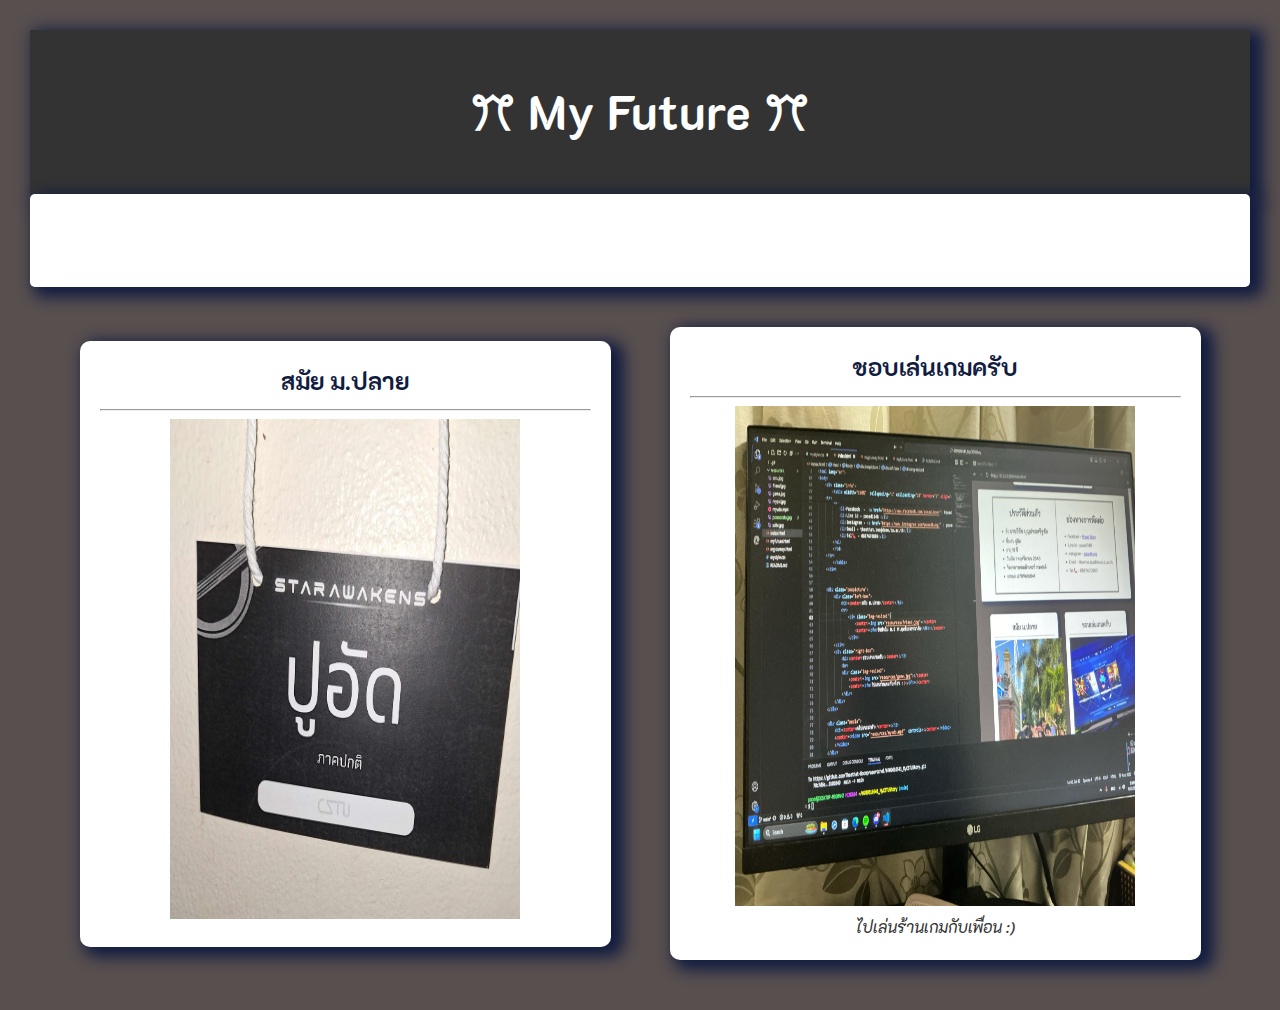
==== myfuture.html @ ffae290c "add 2picture in myfuture.html" ====
<!DOCTYPE html>
<html lang="en">
<head>
    <title>My Future</title>
    <link rel="stylesheet" href="mystyle.css">
</head> 

    <body>
        <header>
            <h1><font size="10"> ꔫ My Future ꔫ</font></h1>
        </header>
    <div class="intro">
            <h2><marquee direction="right">My Dream Future??</marquee></h2>
            <p></p>
    </div>


    <div class="boxpicture">
        <div class="left-box">
            <h2><center>สมัย ม.ปลาย</center></h2>
            <hr>
                <div class="img-resize1">
                    <center><img src="resources/pooadcstu.jpg"></center>
                </div>
        </div>
        <div class="right-box">
            <h2><center>ชอบเล่นเกมครับ</center></h2>
            <hr>
            <div class="img-resize2">
                <center><img src="resources/pooadcom.jpg"></center>
                <center><dfn>ไปเล่นร้านเกมกับเพื่อน :)</dfn></center>
            </div>
        </div>
    </div>
---- mystyle.css ----
@import url(https://fonts.googleapis.com/css2?family=K2D:ital,wght@0,100;0,200;0,300;0,400;0,500;0,600;0,700;0,800;1,100;1,200;1,300;1,400;1,500;1,600;1,700;1,800&display=swap);

body, h2, p {
    font-family: "K2D", system-ui;
    margin: 0;
    padding: 0;
}

h2 {
    color : #111c40;
}


body {
    line-height: 1.7;
    color: #333;
    background-color: #584f4f;
    padding: 30px
}


header {
    background: #333;
    color: #fff;
    padding: 20px;
    text-align: center;
    box-shadow: 8px 5px 15px 5px hsl(226, 58%, 16%);    
}

.intro {   
    margin-bottom: 20px;
    padding: 20px;
    background: #fff;
    border-radius: 5px;
    text-align: center;
    box-shadow: 8px 5px 15px 5px hsl(226, 58%, 16%);    
}


.info {
    font-family: "K2D", system-ui;
    margin-bottom: 20px;
    padding: 20px;
    background: #fff;
    border-radius: 5px;  
    box-shadow: 8px 5px 15px 5px hsl(226, 58%, 16%); 
    
}


.media {
    margin-bottom: 20px;
    padding: 20px;
    background: #fff;
    border-radius: 10px;
    width: 50%;
    height: 30%;
}



.media video ,.media{
    width: 50%;
    margin-top: 20px;   
    
}

.media 
{
    box-shadow: 8px 5px 15px 5px hsl(226, 58%, 16%); 
    margin: auto;
}


.me {
    width: 450px; 
    height: 400px;
    padding: 20px;
    box-sizing: border-box;
    background-color: #fff;
    box-shadow: 8px 5px 15px 5px hsl(226, 58%, 16%); 
    border-radius: 10px;   
    margin: auto; 
    margin-bottom: 20px; 
}

.sci {
    width: 600px; 
    height: 400px;
    padding: 20px;
    box-sizing: border-box;
    background-color: #fff;
    box-shadow: 8px 5px 15px 5px hsl(226, 58%, 16%); 
    border-radius: 10px;   
    margin: auto; 
    margin-bottom: 20px; 
}


#scitu
{
    width: 500px;
    height: 325px;
    border: 2px solid #291200;
    padding: 20px;
}

#pooad
{
    width: 300px;
    height: 350px;
    border: 2px solid #291200;
    padding: 20px;
}

.boxpicture 
{
    display: flex;
    justify-content: space-between;
    padding: 20px;
    max-width: 1200px;
    margin: auto;
    
}


.left-box, .right-box {
    width: 45%; 
    padding: 20px;
    box-sizing: border-box;
    background-color: #fff;
    border-radius: 10px;
    margin: auto;
    box-shadow: 8px 5px 15px 5px #111c40;
}


.img-resize1 img {   
    width: 350px;  
    height: 500px;
    }

    
.img-resize2 img {   
        width: 400px;  
        height: 500px;
    }
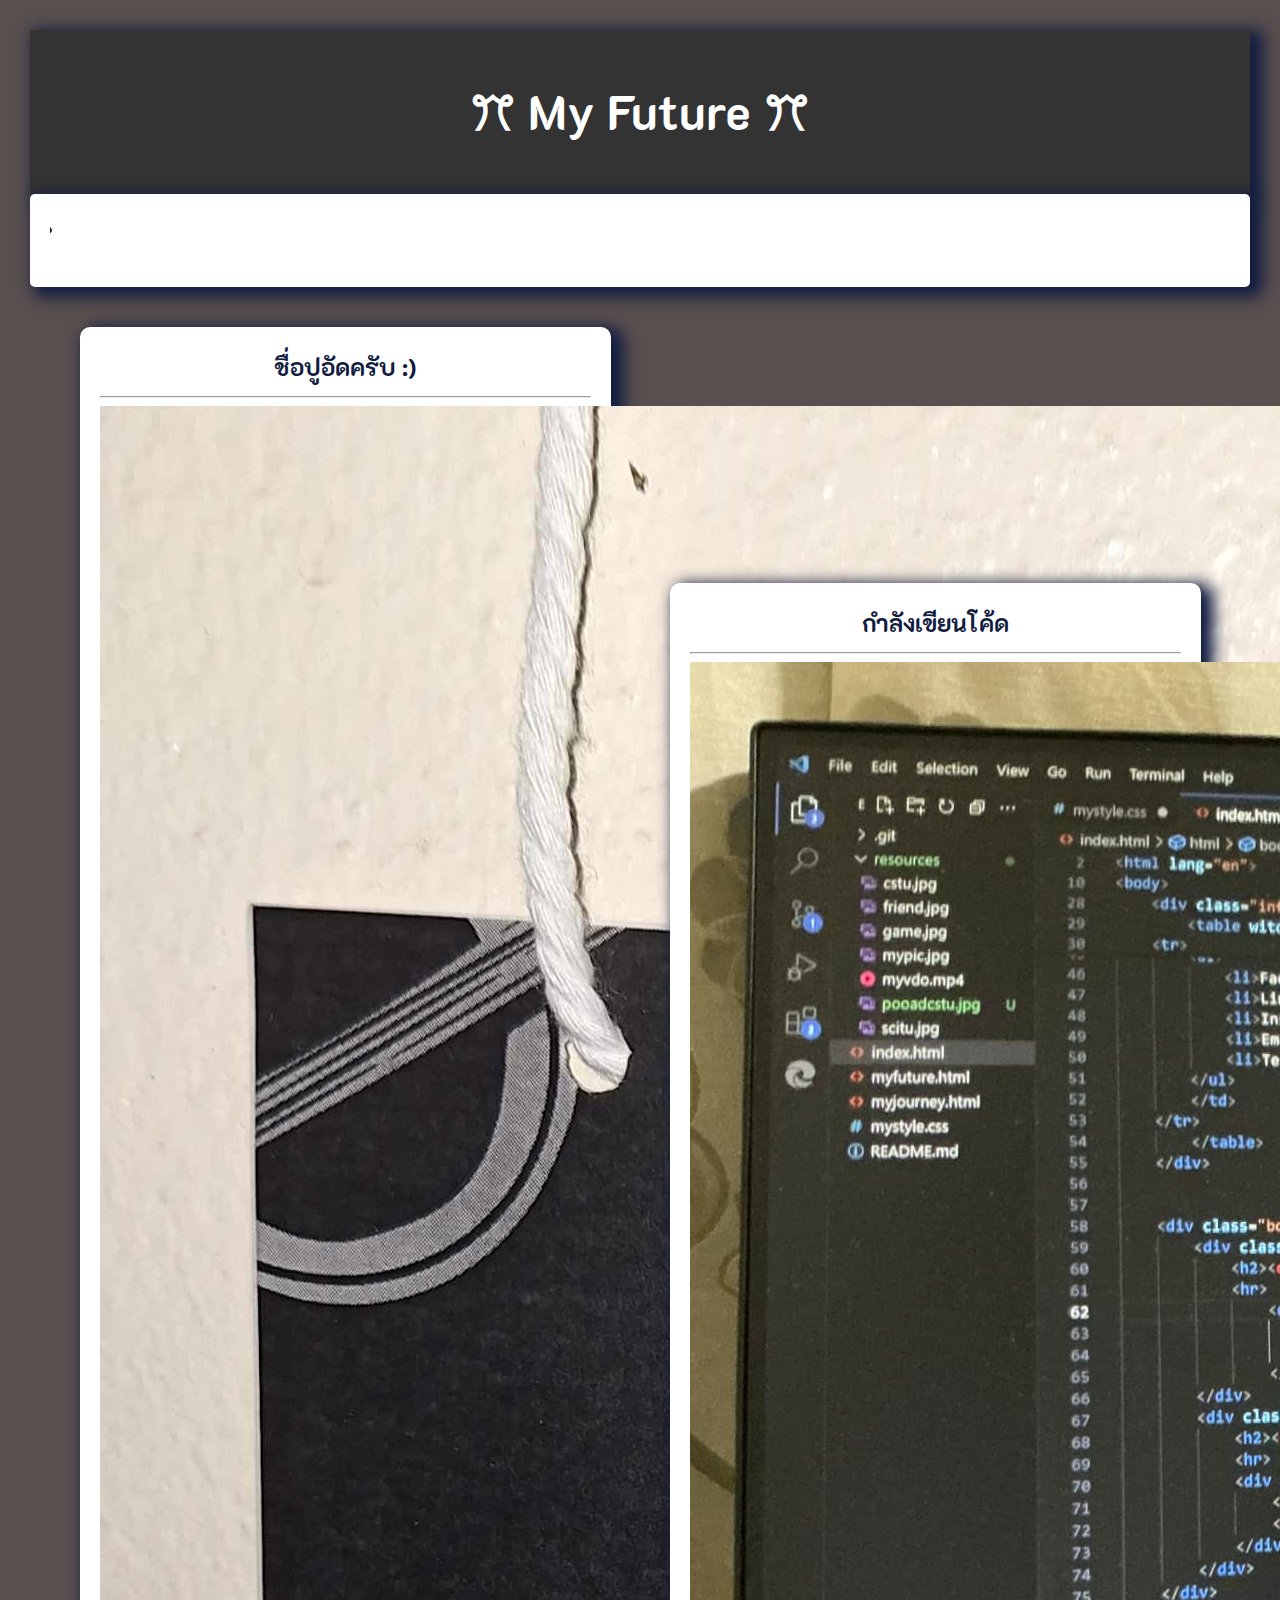
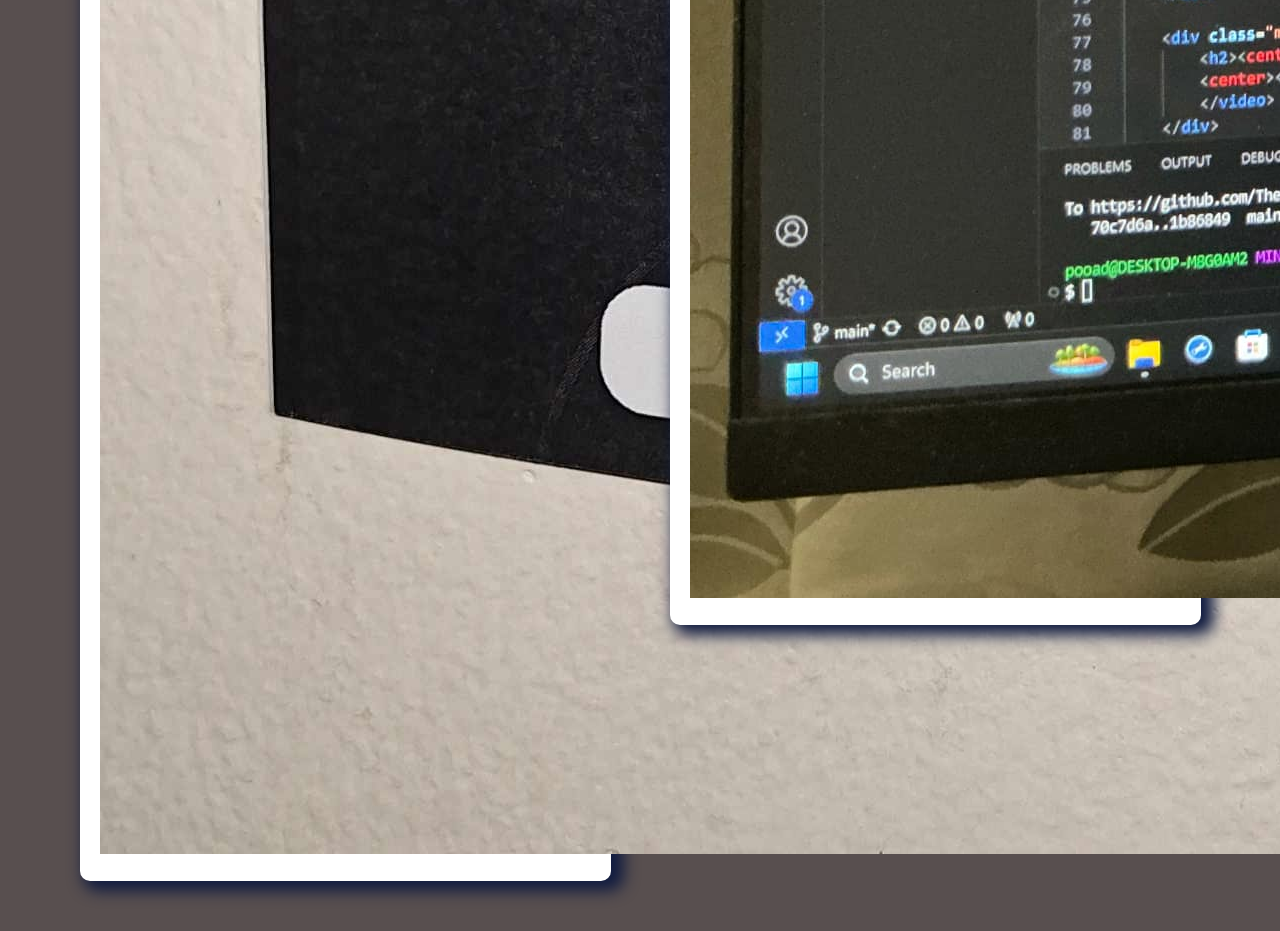
==== commit fb6e3728: "adjust picture size and describe pic" ====
--- a/myfuture.html
+++ b/myfuture.html
@@ -17,18 +17,17 @@
 
     <div class="boxpicture">
         <div class="left-box">
-            <h2><center>สมัย ม.ปลาย</center></h2>
+            <h2><center>ชื่อปูอัดครับ :)</center></h2>
             <hr>
-                <div class="img-resize1">
+                <div class="img-resize3">
                     <center><img src="resources/pooadcstu.jpg"></center>
                 </div>
         </div>
         <div class="right-box">
-            <h2><center>ชอบเล่นเกมครับ</center></h2>
+            <h2><center>กำลังเขียนโค้ด</center></h2>
             <hr>
-            <div class="img-resize2">
+            <div class="img-resize4">
                 <center><img src="resources/pooadcom.jpg"></center>
-                <center><dfn>ไปเล่นร้านเกมกับเพื่อน :)</dfn></center>
             </div>
         </div>
     </div> 
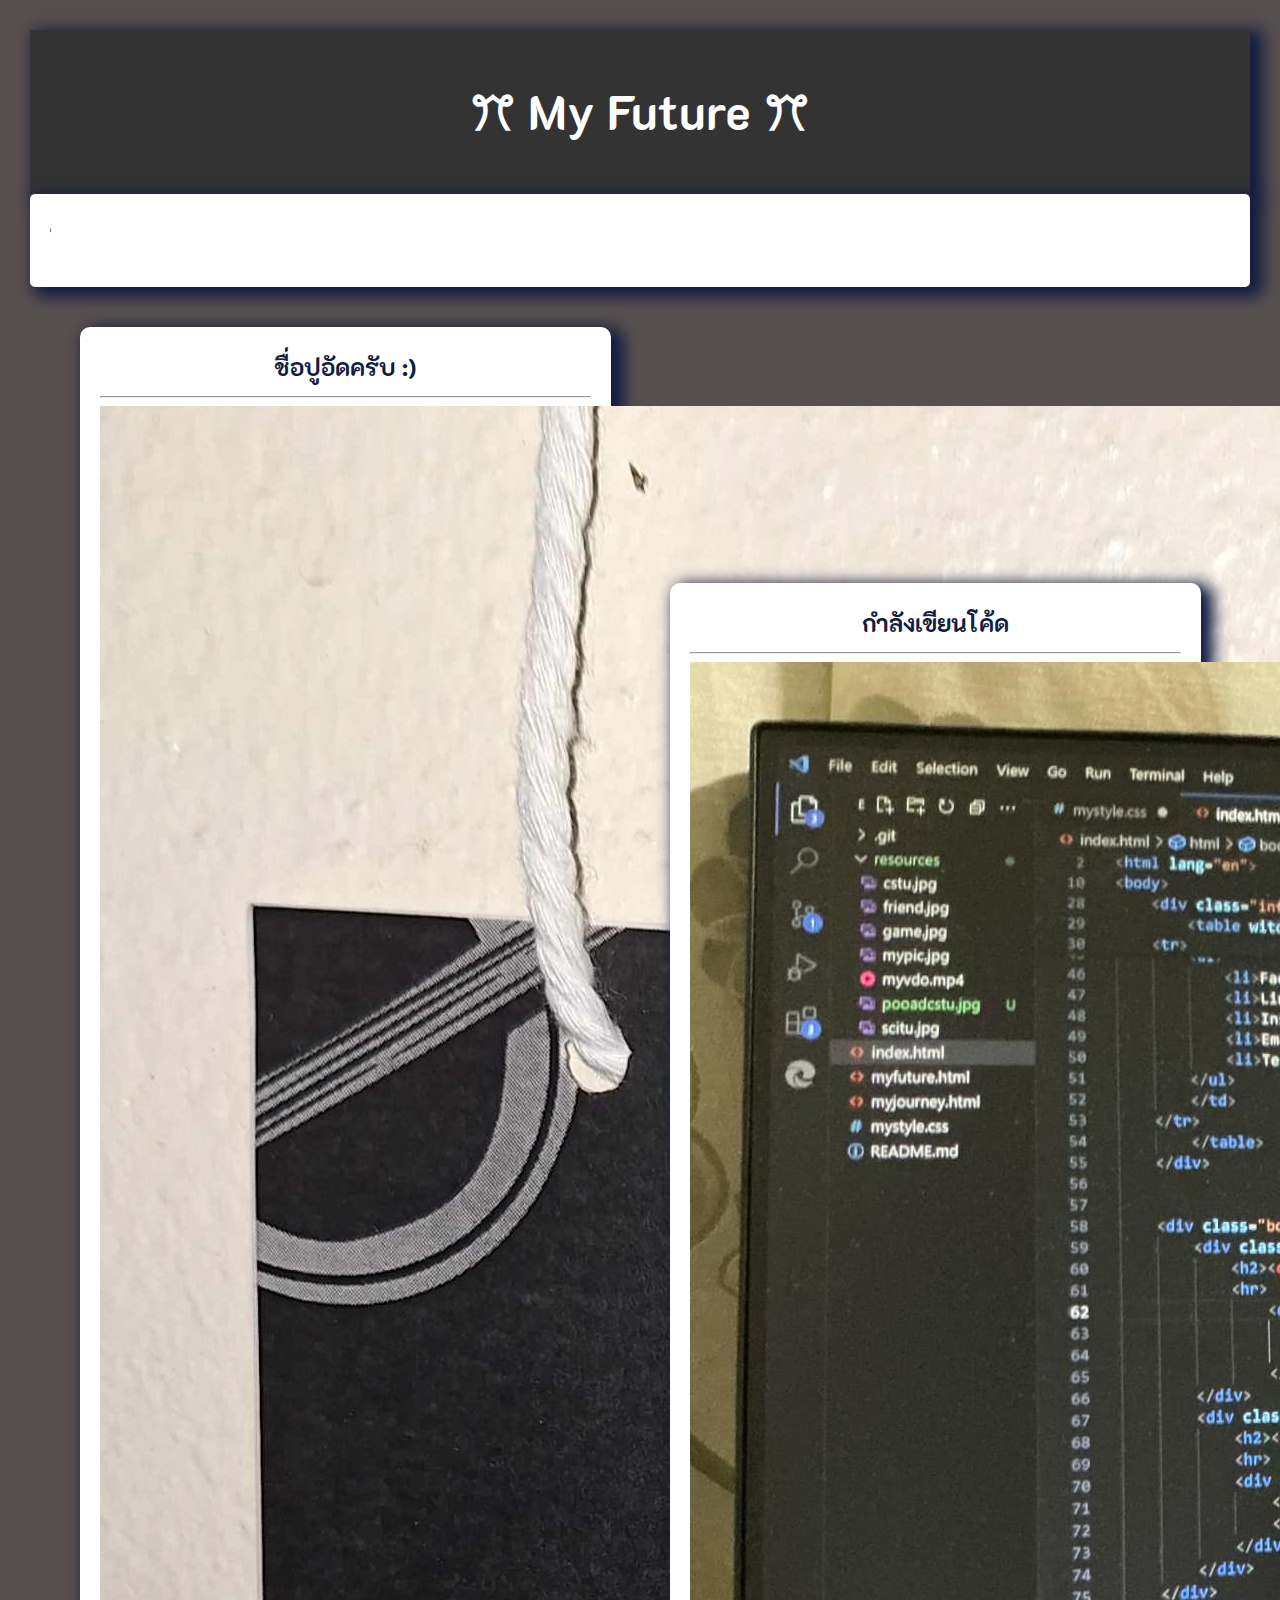
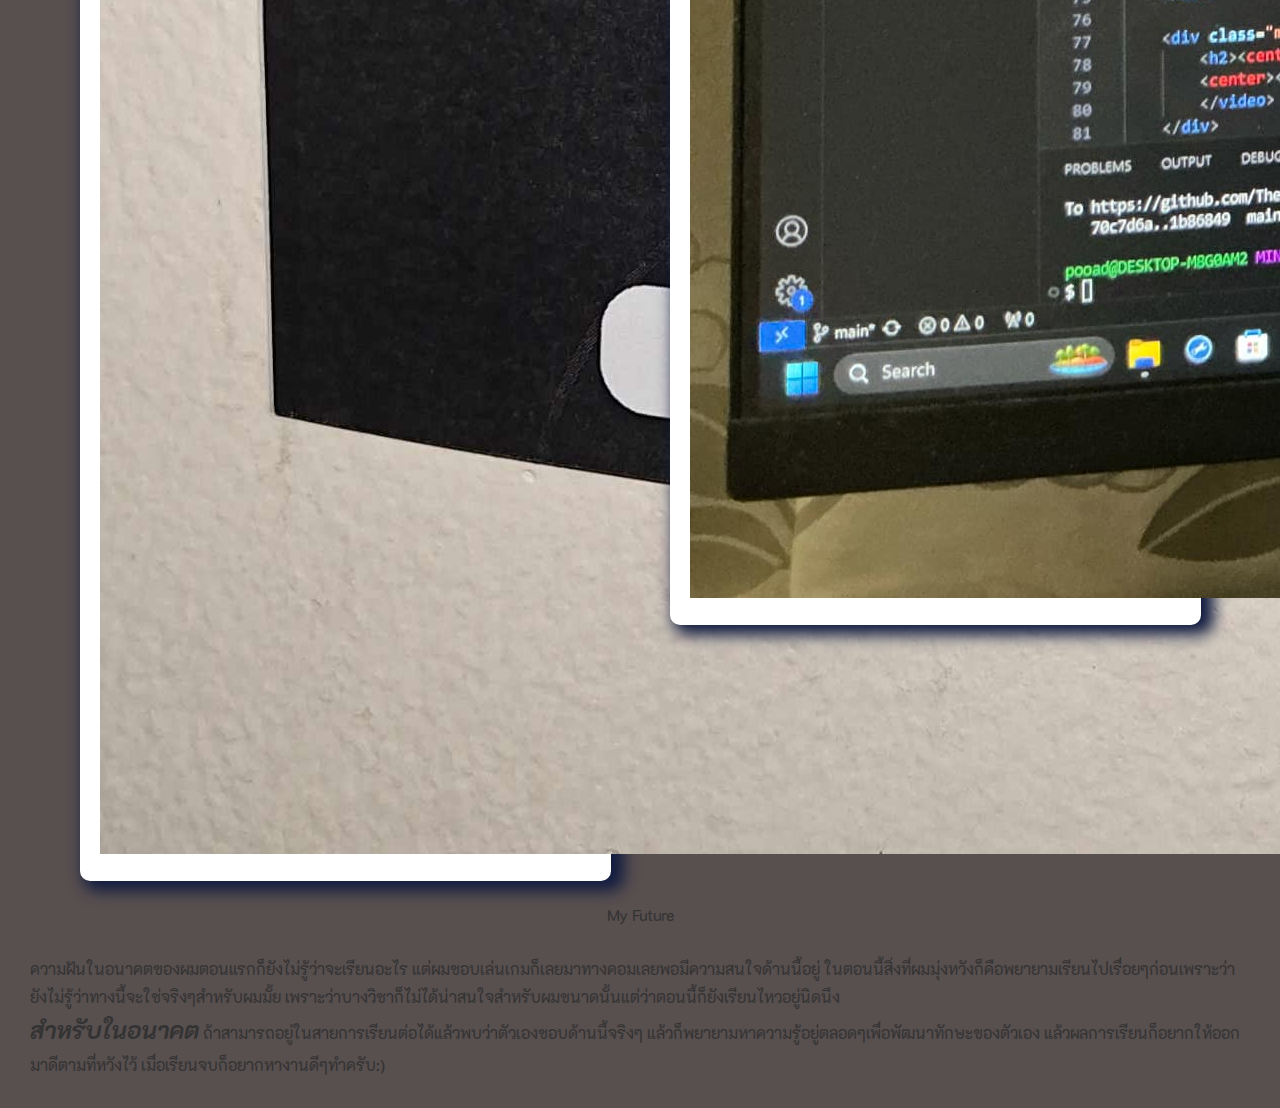
==== commit f9e8c57f: "add future paragraph" ====
--- a/myfuture.html
+++ b/myfuture.html
@@ -30,4 +30,16 @@
                 <center><img src="resources/pooadcom.jpg"></center>
             </div>
         </div>
+    </div>
+
+    <div class="info3">
+        <div class ="year"><center>My Future</center></div>
+        <p><br> ความฝันในอนาคตของผมตอนแรกก็ยังไม่รู้ว่าจะเรียนอะไร แต่ผมชอบเล่นเกมก็เลยมาทางคอมเลยพอมีความสนใจด้านนี้อยู่
+        ในตอนนี้สิ่งที่ผมมุ่งหวังก็คือพยายามเรียนไปเรื่อยๆก่อนเพราะว่ายังไม่รู้ว่าทางนี้จะใช่จริงๆสำหรับผมมั้ย เพราะว่าบางวิชาก็ไม่ได้น่าสนใจสำหรับผมขนาดนั้นแต่ว่าตอนนี้ก็ยังเรียนไหวอยู่นิดนึง</br></p>
+        <p><b><i><font size="5">สำหรับในอนาคต</font></i></b> ถ้าสามารถอยู่ในสายการเรียนต่อได้แล้วพบว่าตัวเองชอบด้านนี้จริงๆ แล้วก็พยายามหาความรู้อยู่ตลอดๆเพื่อพัฒนาทักษะของตัวเอง แล้วผลการเรียนก็อยากให้ออกมาดีตามที่หวังไว้ เมื่อเรียนจบก็อยากหางานดีๆทำครับ:)</p>
+    </div>
+     
+
+    
+    
     </div> 
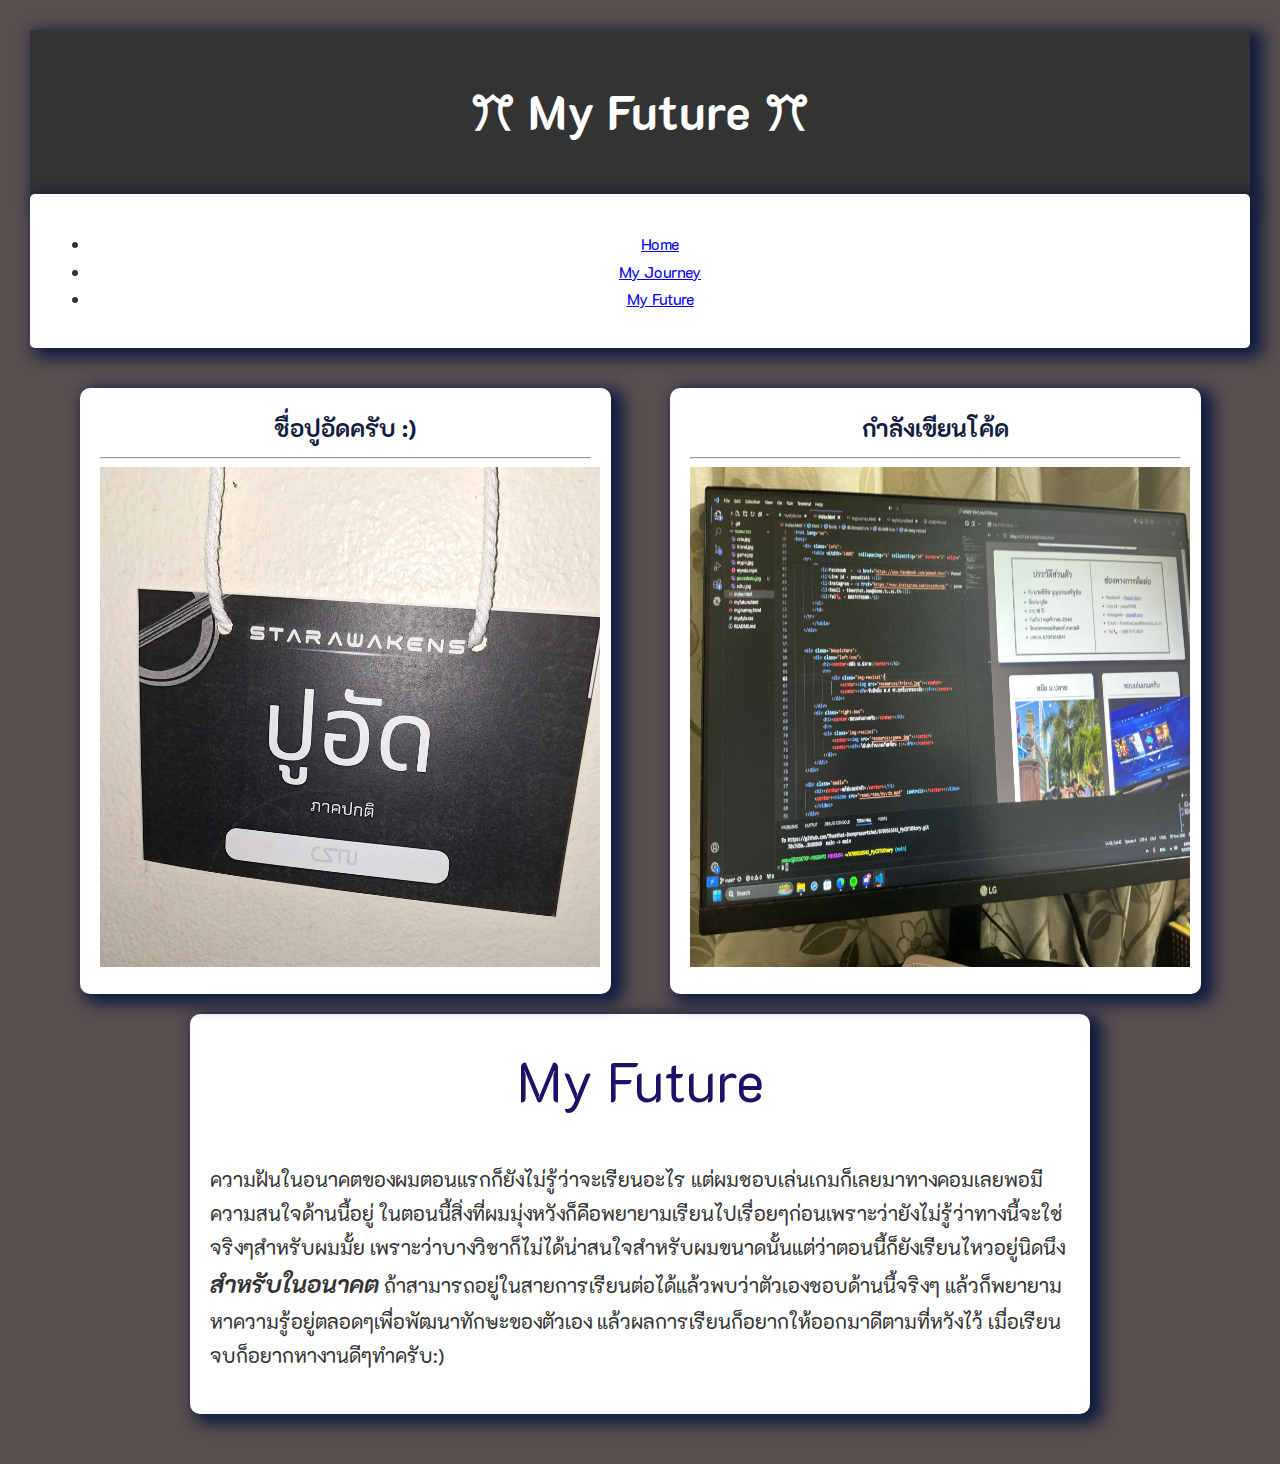
==== commit 88142f26: "add nav bar in journey.html and myfuture.html" ====
--- a/myfuture.html
+++ b/myfuture.html
@@ -10,7 +10,13 @@
             <h1><font size="10"> ꔫ My Future ꔫ</font></h1>
         </header>
     <div class="intro">
-            <h2><marquee direction="right">My Dream Future??</marquee></h2>
+        <nav>
+            <ul>
+                <li><a href="index.html">Home</a></li>
+                <li><a href="myjourney.html">My Journey</a></li>
+                <li><a href="myfuture.html">My Future</a></li>
+            </ul>
+        </nav>
             <p></p>
     </div>
 
--- a/mystyle.css
+++ b/mystyle.css
@@ -47,6 +47,41 @@
     
 }
 
+.year{
+        color: #1f1266;
+        font-size: 55px;
+}
+
+.info2 {
+    font-family: "K2D", system-ui;
+    width: 900px; 
+    height: 400px;
+    padding: 20px;
+    box-sizing: border-box;
+    background-color: #fff;
+    box-shadow: 8px 5px 15px 5px hsl(226, 58%, 16%); 
+    border-radius: 10px;   
+    margin: auto; 
+    margin-bottom: 20px; 
+    text-align: center;
+    }
+
+
+ .info3 {
+    font-family: "K2D", system-ui;
+    width: 900px; 
+    height: 400px;
+    padding: 20px;
+    box-sizing: border-box;
+    background-color: #fff;
+    box-shadow: 8px 5px 15px 5px hsl(226, 58%, 16%); 
+    border-radius: 10px;   
+    margin: auto; 
+    margin-bottom: 20px; 
+    font-size: 20px;
+    }
+    
+
 
 .media {
     margin-bottom: 20px;
@@ -86,7 +121,7 @@
 
 .sci {
     width: 600px; 
-    height: 400px;
+    height: 425px;
     padding: 20px;
     box-sizing: border-box;
     background-color: #fff;
@@ -147,3 +182,13 @@
     }
 
 
+.img-resize3 img {   
+        width: 500px;  
+        height: 500px;
+        }
+    
+        
+.img-resize4 img {   
+            width: 500px;  
+            height: 500px;
+        }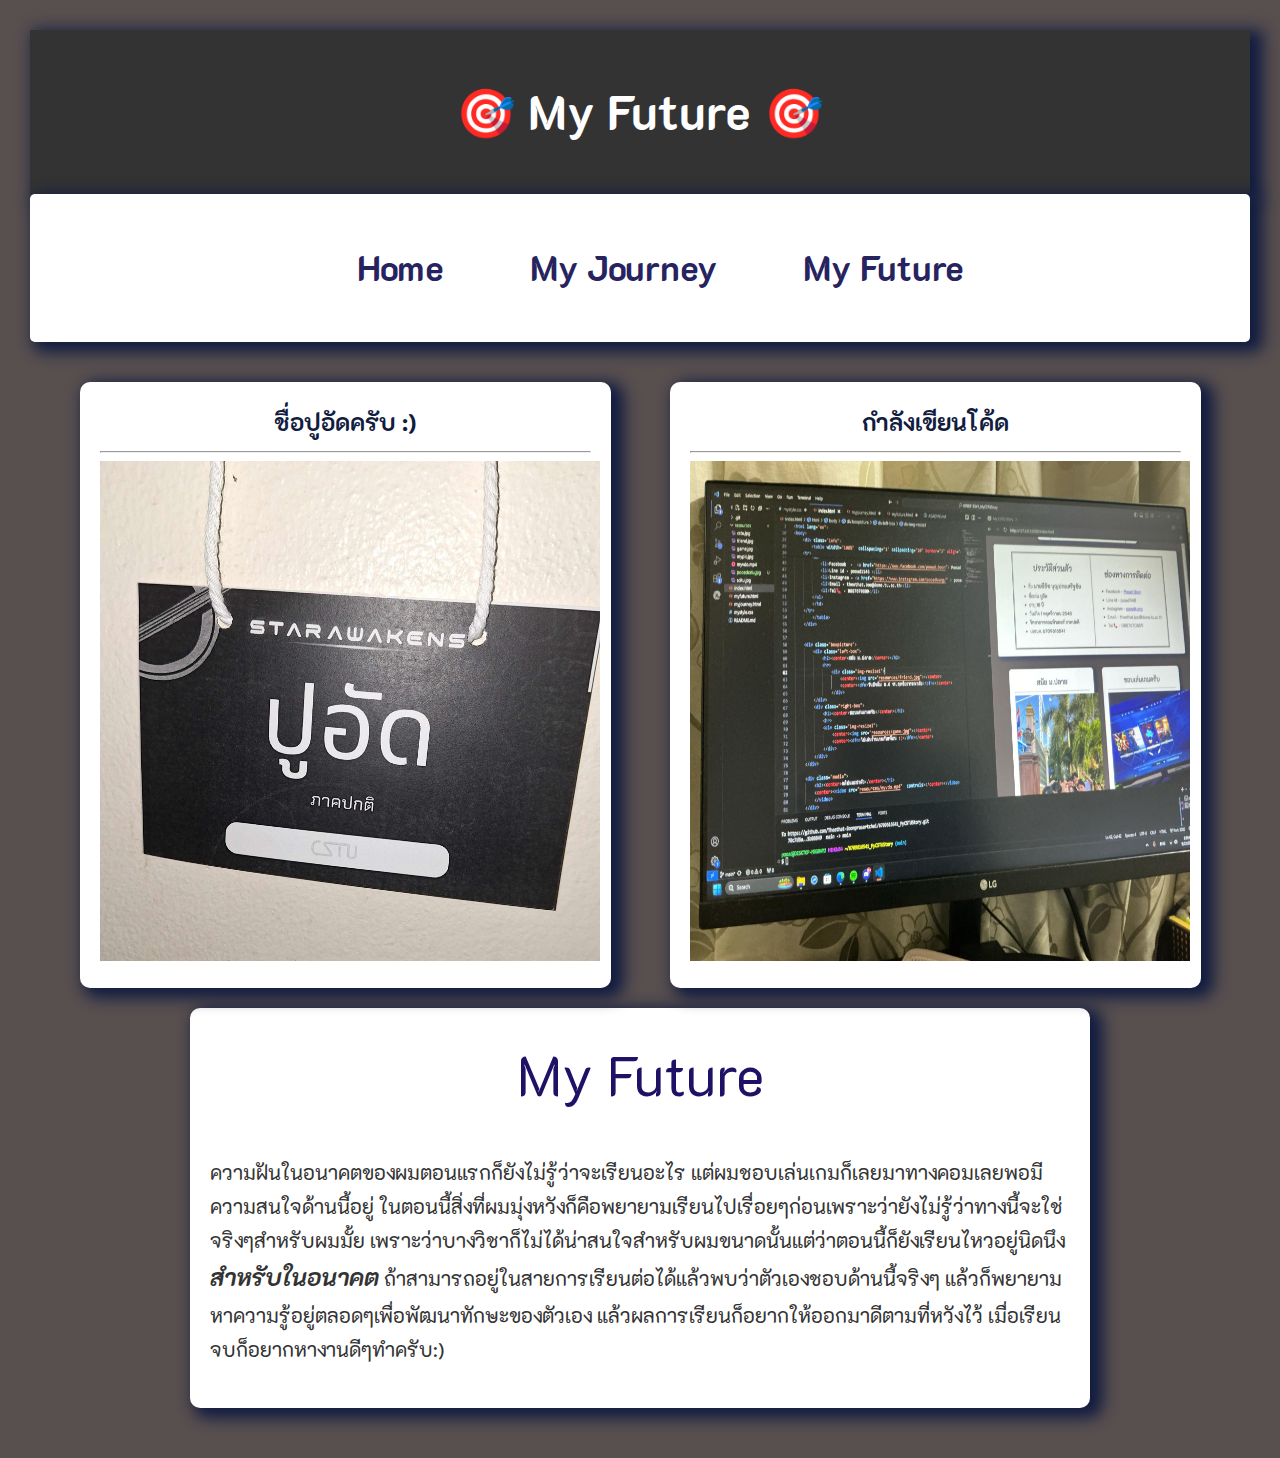
==== commit 2ac86e55: "add header emoji and adjust fontsize in nav bar" ====
--- a/myfuture.html
+++ b/myfuture.html
@@ -7,18 +7,21 @@
 
     <body>
         <header>
-            <h1><font size="10"> ꔫ My Future ꔫ</font></h1>
+            <h1><font size="10"> 🎯 My Future 🎯</font></h1>
         </header>
-    <div class="intro">
-        <nav>
-            <ul>
-                <li><a href="index.html">Home</a></li>
-                <li><a href="myjourney.html">My Journey</a></li>
-                <li><a href="myfuture.html">My Future</a></li>
-            </ul>
-        </nav>
-            <p></p>
-    </div>
+
+
+        <div class="intro">
+            <h2>
+                <nav>
+                <ul>
+                    <li><a href="index.html">Home</a></li>
+                    <li><a href="myjourney.html">My Journey</a></li>
+                    <li><a href="myfuture.html">My Future</a></li>
+                </ul>
+                </nav>
+        </h2>         
+        </div>
 
 
     <div class="boxpicture">
--- a/mystyle.css
+++ b/mystyle.css
@@ -1,6 +1,6 @@
 @import url(https://fonts.googleapis.com/css2?family=K2D:ital,wght@0,100;0,200;0,300;0,400;0,500;0,600;0,700;0,800;1,100;1,200;1,300;1,400;1,500;1,600;1,700;1,800&display=swap);
 
-body, h2, p {
+body, h2, p  {
     font-family: "K2D", system-ui;
     margin: 0;
     padding: 0;
@@ -191,4 +191,23 @@
 .img-resize4 img {   
             width: 500px;  
             height: 500px;
-        }+        }
+
+nav ul li a 
+{
+    text-decoration: none;
+    transition: color 0.3s ease;
+    color: rgb(39, 35, 95);
+}
+        
+nav ul li a:hover 
+{
+    color: #5c7ef0;
+}
+
+nav ul li 
+{
+    display: inline-block;
+    margin: 0 40px;
+    font-size: 35px;
+}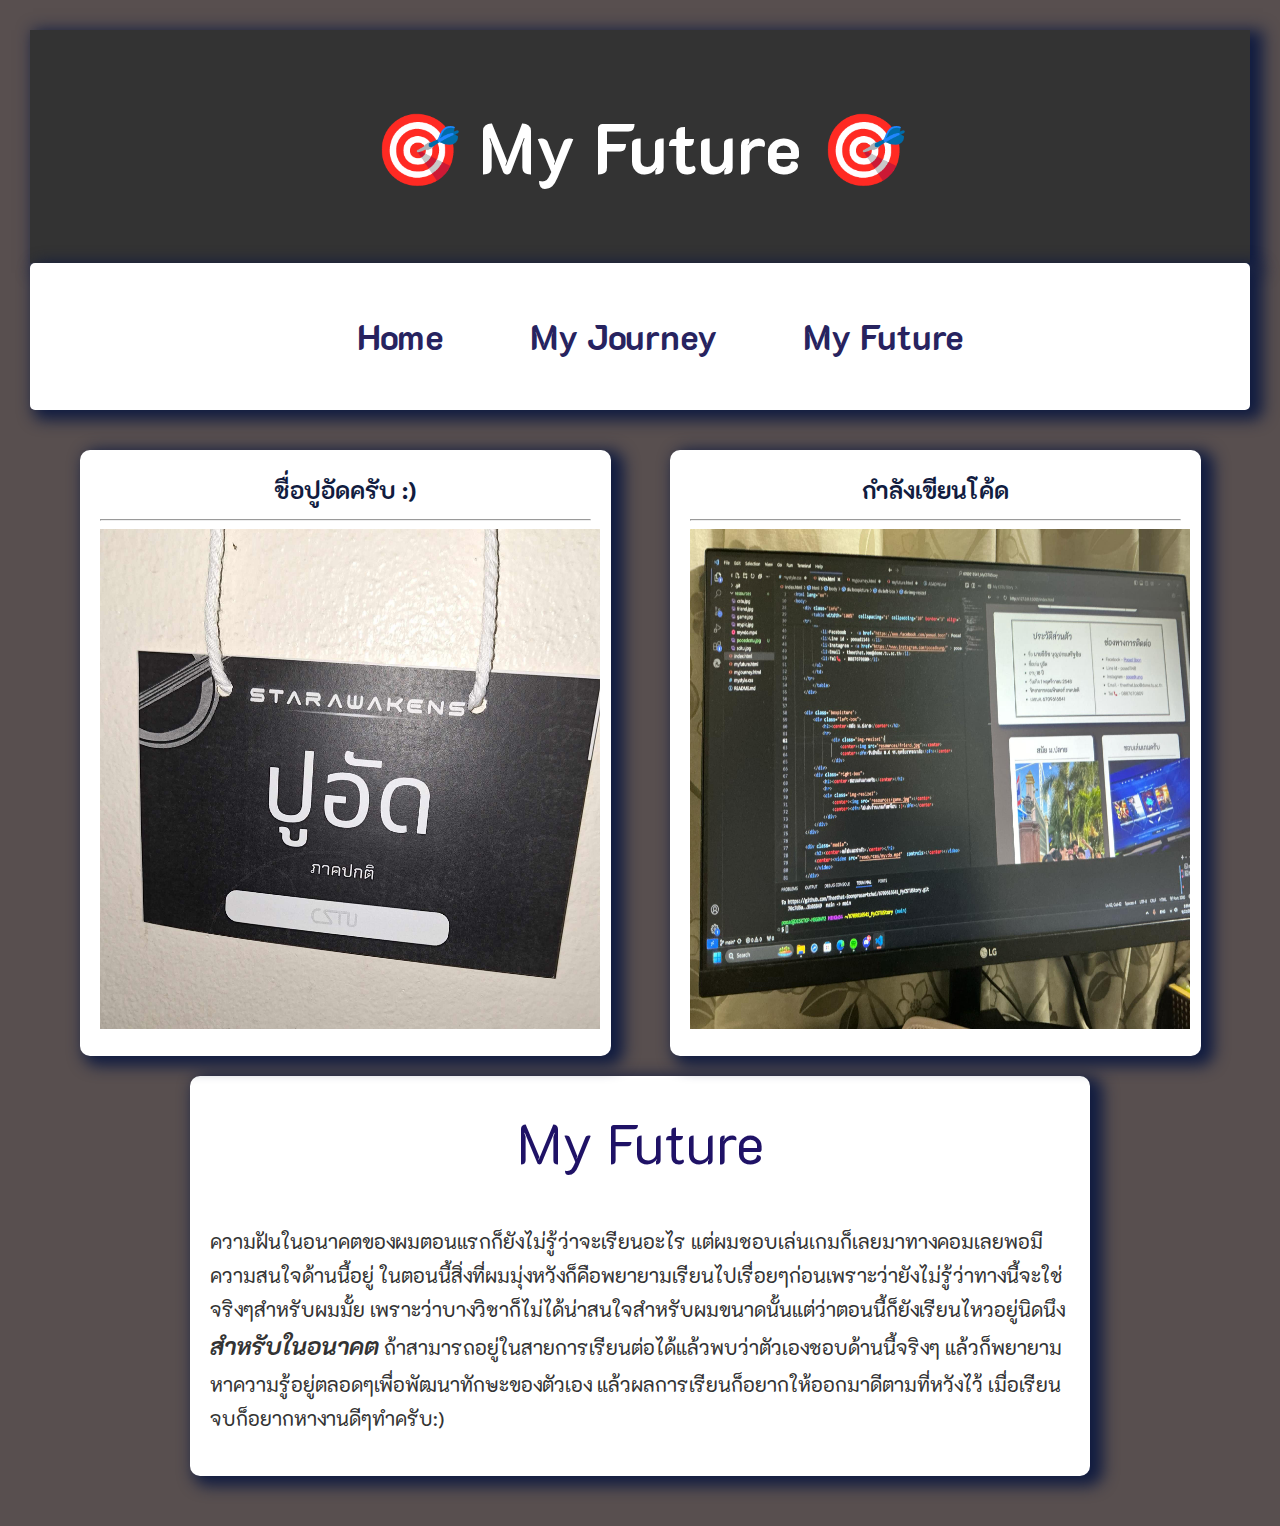
==== commit 4a812bd0: "change header size with css" ====
--- a/myfuture.html
+++ b/myfuture.html
@@ -7,7 +7,7 @@
 
     <body>
         <header>
-            <h1><font size="10"> 🎯 My Future 🎯</font></h1>
+            <h1> 🎯 My Future 🎯</h1>
         </header>
 
 
--- a/mystyle.css
+++ b/mystyle.css
@@ -22,9 +22,10 @@
 header {
     background: #333;
     color: #fff;
-    padding: 20px;
+    padding: 10px;
     text-align: center;
-    box-shadow: 8px 5px 15px 5px hsl(226, 58%, 16%);    
+    box-shadow: 8px 5px 15px 5px hsl(226, 58%, 16%);
+    font-size: 35px;    
 }
 
 .intro {   
@@ -111,7 +112,7 @@
     width: 450px; 
     height: 400px;
     padding: 20px;
-    box-sizing: border-box;
+    box-sizing: content-box;
     background-color: #fff;
     box-shadow: 8px 5px 15px 5px hsl(226, 58%, 16%); 
     border-radius: 10px;   
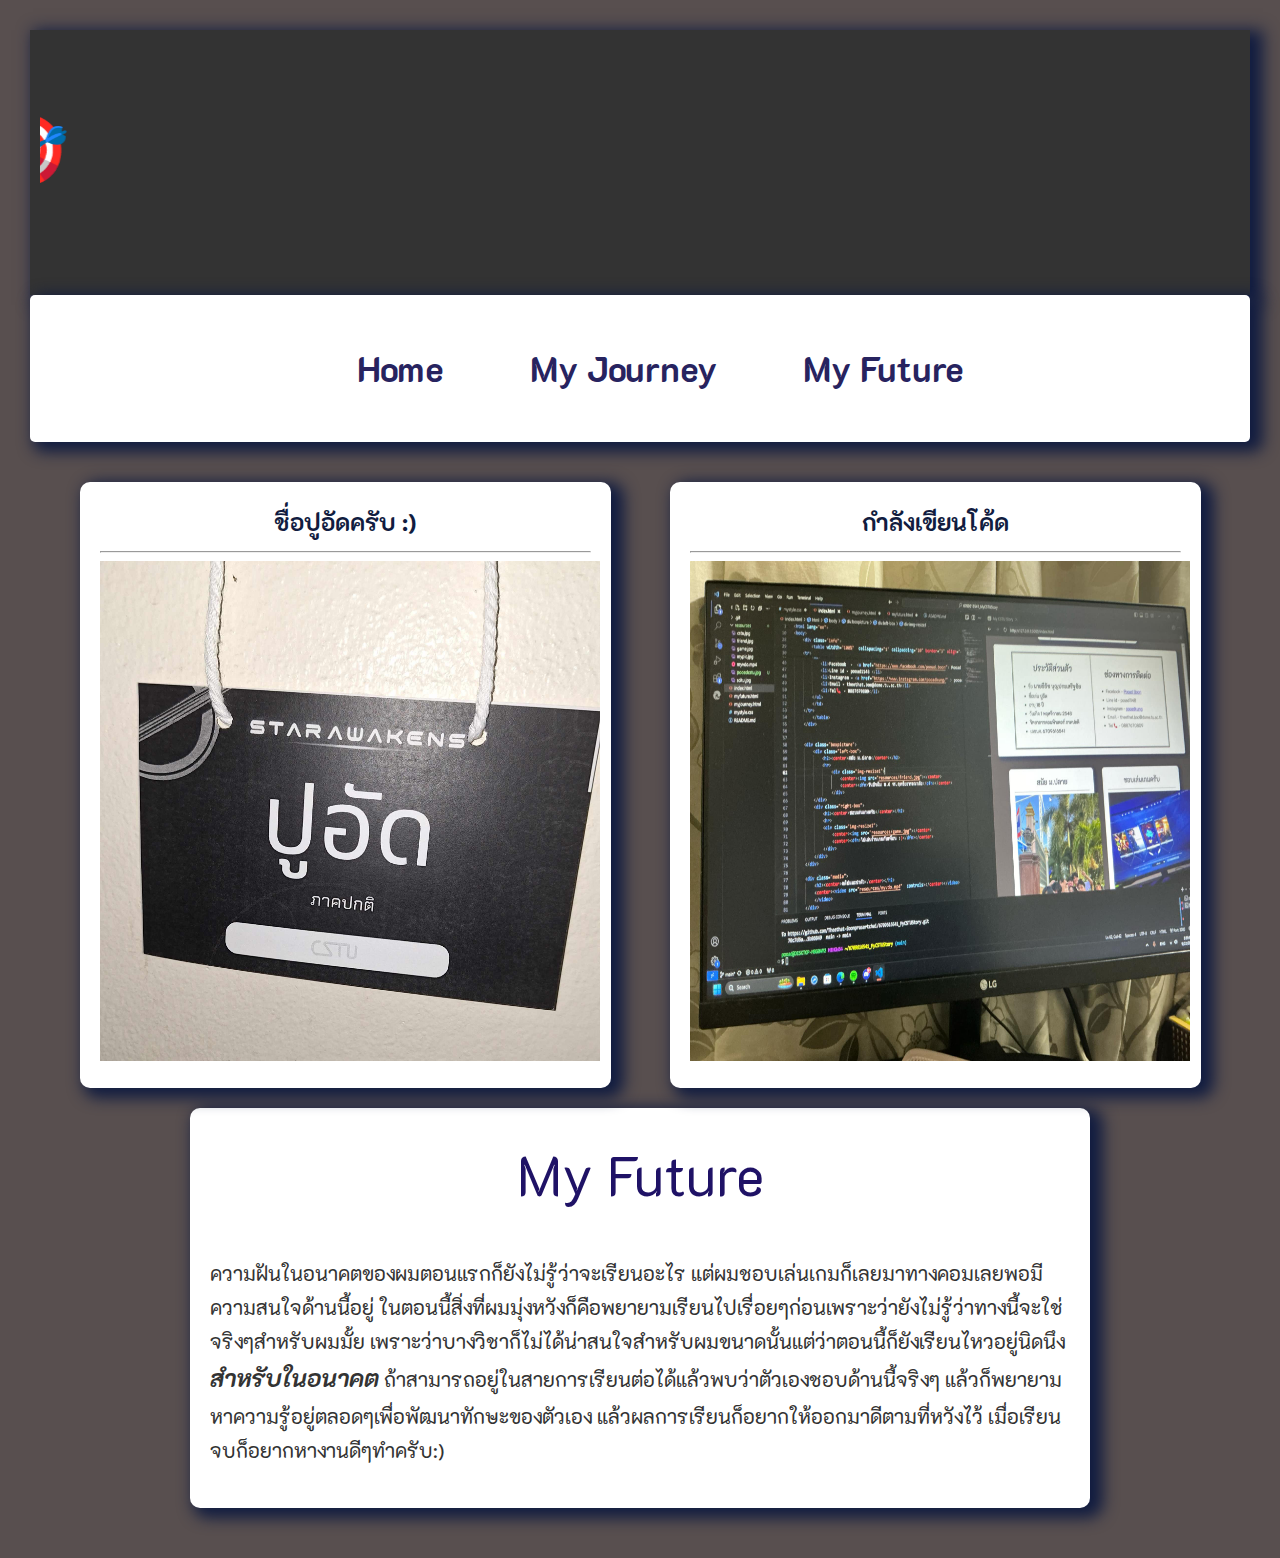
==== commit d9a474dd: "add marquee to header" ====
--- a/myfuture.html
+++ b/myfuture.html
@@ -7,7 +7,7 @@
 
     <body>
         <header>
-            <h1> 🎯 My Future 🎯</h1>
+            <h1> <marquee direction="RIGHT" scrollamount="15">🎯 My Future 🎯</marquee></h1>
         </header>
 
 
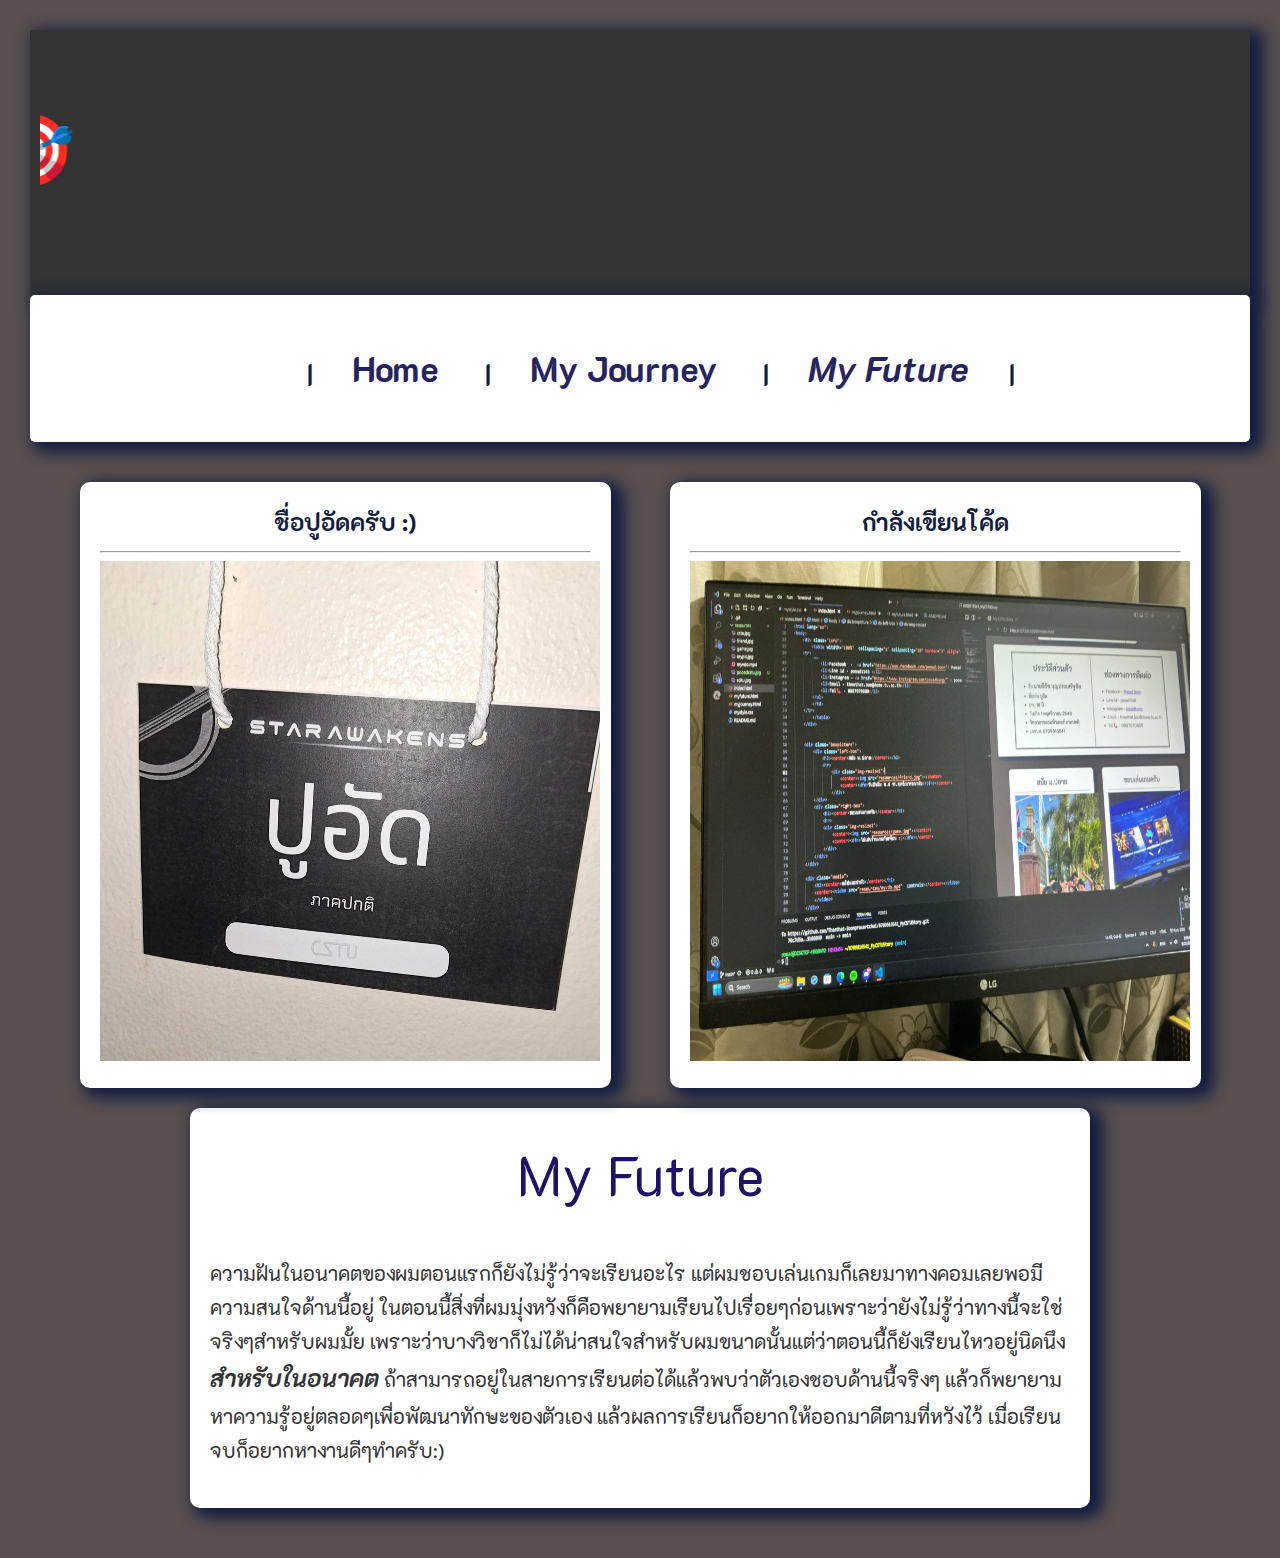
==== commit 2d75a45f: "add italicized tag to nav item" ====
--- a/myfuture.html
+++ b/myfuture.html
@@ -15,9 +15,9 @@
             <h2>
                 <nav>
                 <ul>
-                    <li><a href="index.html">Home</a></li>
-                    <li><a href="myjourney.html">My Journey</a></li>
-                    <li><a href="myfuture.html">My Future</a></li>
+                    |<li><a href="index.html">Home</a></li>
+                    |<li><a href="myjourney.html">My Journey</a></li>
+                    |<li><a href="myfuture.html"><i>My Future</i></a></li>|
                 </ul>
                 </nav>
         </h2>         
